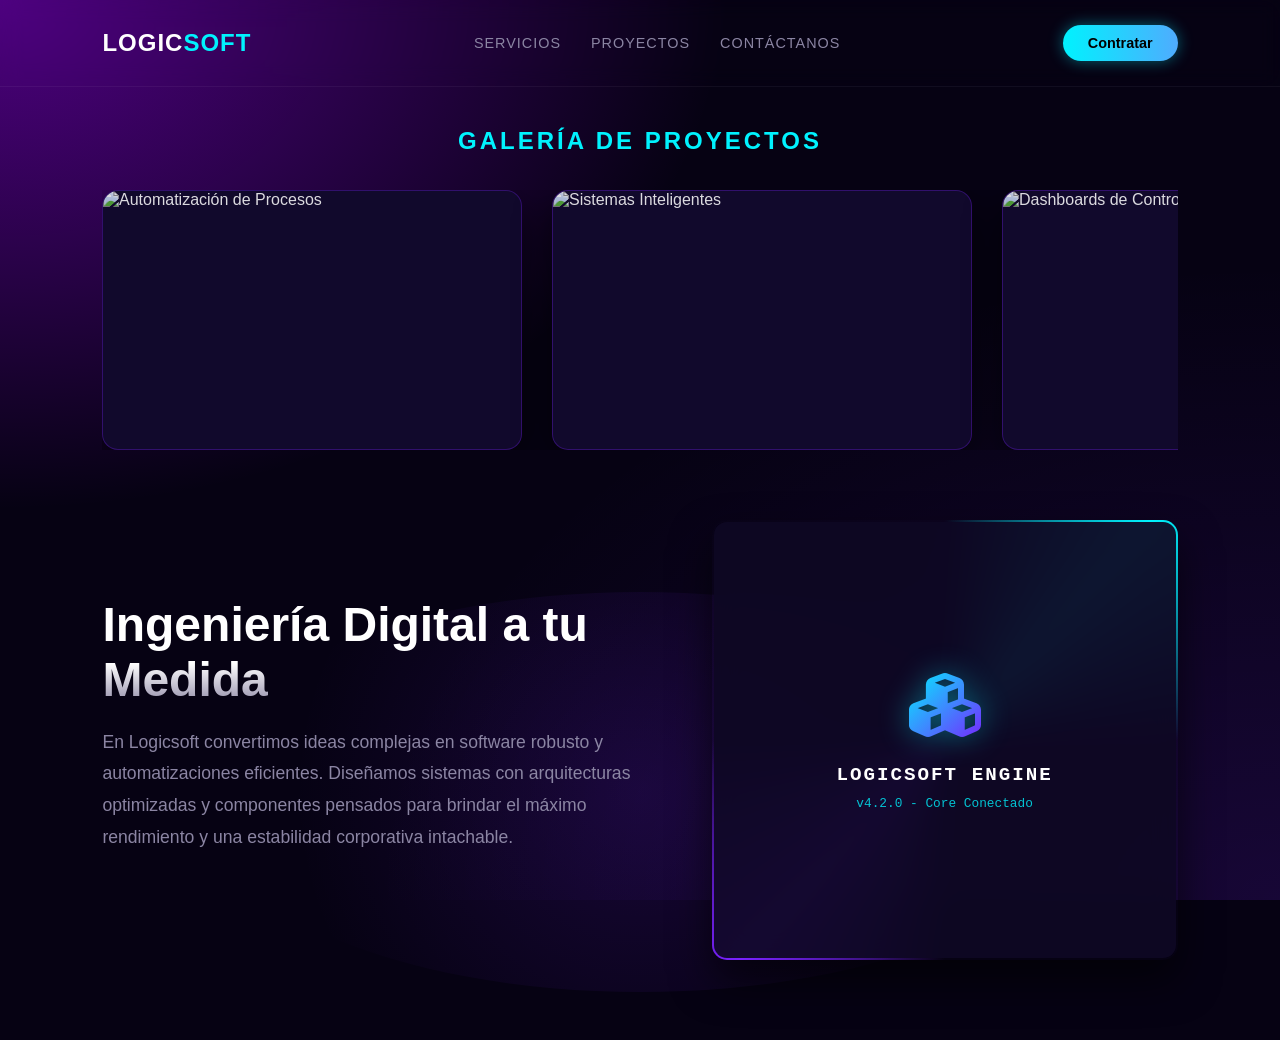
==== views/projects.html @ 9b03e202 "version 01" ====
<!DOCTYPE html>
<html lang="es">
<head>
    <meta charset="UTF-8">
    <meta name="viewport" content="width=device-width, initial-scale=1.0">
    <title>Logicsoft - Explorar Proyectos</title>
    <link rel="icon" type="image/png" href="../favicon.png">
    <link rel="stylesheet" href="https://cdnjs.cloudflare.com/ajax/libs/font-awesome/6.4.0/css/all.min.css">
    <style>
        /* --- PALETA DE COLORES Y VARIABLES --- */
        :root {
            --bg-dark: #060213;
            --bg-card: #11092c;
            --purple-glow: #7a22ff;
            --cyan-accent: #00f2fe;
            --text-main: #ffffff;
            --text-muted: #8b85a3;
        }

        /* --- ESTILOS GENERALES (CERO SCROLL HORIZONTAL EN LA PÁGINA) --- */
        * {
            margin: 0;
            padding: 0;
            box-sizing: border-box;
            font-family: 'Segoe UI', Tahoma, Geneva, Verdana, sans-serif;
        }

        html, body {
            max-width: 100%;
            overflow-x: hidden;
        }

        body {
            background-color: var(--bg-dark);
            background-image: 
                radial-gradient(ellipse at top left, rgba(161, 0, 254, 0.466) 0%, rgba(6, 2, 19, 0) 40%),
                radial-gradient(ellipse at bottom right, rgba(122, 34, 255, 0.15) 0%, rgba(6, 2, 19, 0) 50%);
            background-attachment: fixed;
            background-repeat: no-repeat;
            background-size: cover; 
            color: var(--text-main);
            min-height: 100vh;
            position: relative;
        }

        /* --- NAVBAR --- */
        header {
            
            display: flex;
            justify-content: space-between;
            align-items: center;
            padding: 25px 8%;
            background: rgba(6, 2, 19, 0);
            backdrop-filter: blur(10px);
            -webkit-backdrop-filter: blur(10px);
            position: sticky;
            top: 0;
            z-index: 100;
            border-bottom: 1px solid rgba(255, 255, 255, 0.05);
        }

        .logo {
            font-weight: 800;
            font-size: 1.5rem;
            color: var(--text-main);
            letter-spacing: 1px;
        }

        .logo span { color: var(--cyan-accent); }

        nav ul { display: flex; list-style: none; gap: 30px; }

        nav ul li a {
            color: var(--text-muted);
            text-decoration: none;
            font-size: 0.9rem;
            text-transform: uppercase;
            letter-spacing: 1px;
            transition: color 0.3s;
        }

        nav ul li a:hover { color: var(--text-main); }

        .btn-cta {
            background: linear-gradient(90deg, #00f2fe, #4facfe);
            color: #000;
            padding: 10px 25px;
            border-radius: 50px;
            text-decoration: none;
            font-weight: 700;
            font-size: 0.9rem;
            box-shadow: 0 0 15px rgba(0, 242, 254, 0.4);
            transition: transform 0.2s, box-shadow 0.2s;
            white-space: nowrap;
        }
        nav ul li a, nav ul li button {
            color: var(--text-muted);
            text-decoration: none;
            font-size: 0.9rem;
            text-transform: uppercase;
            letter-spacing: 1px;
            transition: color 0.3s;
            
            /* 🌟 ESTO LIMPIA EL BOTÓN PARA QUE PAREZCA UN TEXTO PLANO 🌟 */
            background: none;
            border: none;
            padding: 0;
            margin: 0;
            font-family: inherit;
            cursor: pointer;
        }

        /* Para que también brille en blanco al pasar el mouse por encima */
        nav ul li a:hover, nav ul li button:hover { 
            color: var(--text-main); 
        }
        /* --- 📇 TARJETA DE CONTACTO DESPLEGABLE --- */
        .contact-dropdown-card {
            position: fixed;
            top: 75px; /* Se posiciona justo debajo del header */
            left: 50%;
            transform: translateX(-50%) translateY(-110%); /* Escondida por defecto arriba */
            width: 84%;
            max-width: 500px;
            background: rgba(17, 9, 44, 0.95);
            backdrop-filter: blur(15px);
            -webkit-backdrop-filter: blur(15px);
            border: 1px solid rgba(0, 242, 254, 0.2);
            border-top: none; /* Fluidez visual con el header */
            border-radius: 0 0 16px 16px;
            padding: 25px;
            box-shadow: 0 20px 40px rgba(0, 0, 0, 0.7), 0 0 30px rgba(122, 34, 255, 0.2);
            z-index: 100; /* Debajo del header, encima del contenido */
            opacity: 0;
            pointer-events: none;
            transition: transform 0.5s cubic-bezier(0.25, 1, 0.5, 1), opacity 0.4s ease;
        }

        /* Clase activa que la muestra */
        .contact-dropdown-card.show {
            transform: translateX(-50%) translateY(0);
            opacity: 1;
            pointer-events: auto;
        }

        .contact-dropdown-card h3 {
            color: var(--cyan-accent);
            font-size: 1.2rem;
            margin-bottom: 12px;
            text-transform: uppercase;
            letter-spacing: 1px;
            display: flex;
            align-items: center;
            gap: 10px;
        }

        .contact-dropdown-card p {
            color: var(--text-main);
            font-size: 0.95rem;
            line-height: 1.6;
            margin-bottom: 20px;
        }

        .contact-channels {
            display: flex;
            flex-direction: column;
            gap: 12px;
        }

        .channel-item {
            display: flex;
            align-items: center;
            gap: 15px;
            color: var(--text-muted);
            font-size: 0.95rem;
            text-decoration: none;
            transition: color 0.2s;
        }

        .channel-item:hover {
            color: var(--text-main);
        }

        .channel-item i {
            color: var(--cyan-accent);
            font-size: 1.1rem;
            width: 20px;
            text-align: center;
        }
        /* --- CONTENEDOR PRINCIPAL VERTICAL --- */
        .main-container {
            display: flex;
            flex-direction: column;
            align-items: center;
            padding: 40px 0 80px 0;
            gap: 60px;
            width: 100%;
            position: relative;
        }

        /* --- 🚀 SECCIÓN 1: CARRUSEL ULTRA-FLUIDO POR HARDWARE 🚀 --- */
        .showcase-section {
            width: 100%;
            display: flex;
            flex-direction: column;
            gap: 25px;
            z-index: 2;
        }

        .showcase-title {
            text-align: center;
            font-size: 1.5rem;
            color: var(--cyan-accent);
            text-transform: uppercase;
            letter-spacing: 3px;
            font-weight: 800;
        }

        .slider-wrapper {
            position: relative;
            width: 100%;
            padding: 10px 0;
        }

        /* Contenedor principal con máscara limpia */
        .slider-container {
            width: 84%;
            max-width: 1400px;
            margin: 0 auto;
            overflow: hidden; /* Evita desbordes bruscos */
        }

        /* Pista interna animada mediante CSS transform (Suavidad garantizada en PC y Móvil) */
        .slider-track {
            display: flex;
            gap: 30px;
            width: max-content;
            transition: transform 0.6s cubic-bezier(0.25, 1, 0.5, 1); /* Curva de animación premium */
            will-change: transform;
        }

        /* Tarjeta de imagen responsiva */
        .slide-card {
            width: 420px; 
            height: 260px;
            background: var(--bg-card);
            border-radius: 16px;
            border: 1px solid rgba(122, 34, 255, 0.3);
            overflow: hidden;
            box-shadow: 0 15px 35px rgba(0, 0, 0, 0.6);
            transition: transform 0.3s ease, border-color 0.3s ease, box-shadow 0.3s ease;
            cursor: pointer;
            flex-shrink: 0;
        }

        .slide-card:hover {
            transform: translateY(-8px) scale(1.02);
            border-color: var(--cyan-accent);
            box-shadow: 0 15px 30px rgba(0, 242, 254, 0.25);
        }

        .slide-card img {
            width: 100%;
            height: 100%;
            object-fit: cover;
            opacity: 0.85;
            transition: opacity 0.3s;
            pointer-events: none; /* Evita que el arrastre de la imagen rompa el flujo táctil */
        }

        .slide-card:hover img { opacity: 1; }


        /* --- 🖼️ MODAL ALTAMENTE RESPONSIVO PARA MÓVILES --- */
        .modal {
            position: fixed;
            top: 0;
            left: 0;
            width: 100%;
            height: 100%;
            background-color: rgba(6, 2, 19, 0.95);
            backdrop-filter: blur(8px);
            -webkit-backdrop-filter: blur(8px);
            display: flex;
            justify-content: center;
            align-items: center;
            z-index: 2000;
            opacity: 0;
            pointer-events: none;
            transition: opacity 0.4s ease;
        }

        .modal.open {
            opacity: 1;
            pointer-events: auto;
        }

        .modal-content-wrapper {
            position: relative;
            max-width: 90vw;
            max-height: 85vh;
            display: flex;
            justify-content: center;
            align-items: center;
        }

        .modal-content {
            max-width: 100%;
            max-height: 80vh;
            width: auto;
            height: auto;
            display: block;
            object-fit: contain;
            border-radius: 12px;
            border: 1px solid rgba(0, 242, 254, 0.3);
            box-shadow: 0 0 40px rgba(122, 34, 255, 0.5);
        }

        .modal-close {
            position: absolute;
            top: -45px;
            right: 0;
            background: none;
            border: none;
            color: #fff;
            font-size: 1.8rem;
            cursor: pointer;
            transition: color 0.2s;
        }
        .modal-close:hover { color: var(--cyan-accent); }


        /* --- SECCIÓN 2: TEXTOS Y TERMINAL ABAJO --- */
        .content-row {
            display: flex;
            align-items: center;
            justify-content: space-between;
            width: 100%;
            padding: 0 8%;
            gap: 50px;
            z-index: 2;
        }

        .bg-circle-container {
            position: absolute;
            bottom: 5%;
            left: 50%;
            transform: translateX(-50%);
            width: 100%;
            max-width: 900px;
            height: 400px;
            border-radius: 50%;
            background: radial-gradient(circle, rgba(122, 34, 255, 0.15) 0%, rgba(6, 2, 19, 0) 70%);
            z-index: 1;
            pointer-events: none;
        }

        .hero-right { flex: 1.2; text-align: left; }
        .hero-right h1 {
            font-size: 3rem;
            font-weight: 800;
            margin-bottom: 20px;
            background: linear-gradient(180deg, #ffffff 60%, #8b85a3);
            -webkit-background-clip: text;
            -webkit-text-fill-color: transparent;
        }
        .hero-right p { color: var(--text-muted); font-size: 1.1rem; line-height: 1.8; max-width: 550px; margin-bottom: 30px; }

        /* MARCO DE LA TERMINAL */
        .hero-left {
            flex: 1;
            width: 100%;
            max-width: 480px;
            min-height: 440px;
            position: relative;
            border-radius: 15px;
            box-shadow: 0 20px 40px rgba(0, 0, 0, 0.6);
            overflow: hidden;
            display: flex;
            flex-direction: column;
        }

        .hero-left::before {
            content: '';
            position: absolute;
            top: -50%;
            left: -50%;
            width: 200%;
            height: 200%;
            background: conic-gradient(
                from 0deg,
                transparent 0%,
                var(--cyan-accent) 12%,
                transparent 25%,
                transparent 50%,
                var(--purple-glow) 62%,
                transparent 75%,
                transparent 100%
            );
            animation: rotate-lights 4s linear infinite;
            z-index: 0;
        }

        .hero-left::after {
            content: '';
            position: absolute;
            inset: 2px;
            background: rgba(14, 8, 36, 0.94);
            border-radius: 13px;
            backdrop-filter: blur(12px);
            -webkit-backdrop-filter: blur(12px);
            z-index: 1;
        }

        @keyframes rotate-lights {
            0% { transform: rotate(0deg); }
            100% { transform: rotate(360deg); }
        }

        .terminal-header, .terminal-body, .terminal-action { position: relative; z-index: 2; }
        .terminal-header {
            background: rgba(6, 2, 19, 0.8);
            padding: 12px 20px;
            display: flex;
            align-items: center;
            justify-content: space-between;
            border-bottom: 1px solid rgba(255, 255, 255, 0.05);
        }

        .terminal-buttons { display: flex; gap: 8px; }
        .dot { width: 12px; height: 12px; border-radius: 50%; }
        .dot.red { background: #ff5f56; }
        .dot.yellow { background: #ffbd2e; }
        .dot.green { background: #27c93f; }
        .terminal-title { color: var(--text-muted); font-size: 0.8rem; font-family: monospace; }

        /* LOGO ESTÁTICO EXCLUSIVO */
        .terminal-body {
            flex-grow: 1;
            display: flex;
            flex-direction: column;
            align-items: center;
            justify-content: center;
            padding: 30px;
        }

        .static-logo-view {
            display: flex;
            flex-direction: column;
            align-items: center;
            justify-content: center;
            text-align: center;
            gap: 20px;
        }

        .logo-shape {
            font-size: 4rem;
            background: linear-gradient(135deg, var(--cyan-accent), var(--purple-glow));
            -webkit-background-clip: text;
            -webkit-text-fill-color: transparent;
            filter: drop-shadow(0 0 15px rgba(0, 242, 254, 0.4));
        }

        .logo-brand-text {
            font-family: monospace;
            font-size: 1.2rem;
            font-weight: 700;
            letter-spacing: 2px;
            color: var(--text-main);
        }

        .logo-brand-sub {
            font-family: monospace;
            font-size: 0.8rem;
            color: var(--cyan-accent);
            opacity: 0.8;
            margin-top: -10px;
        }

        .terminal-action {
            padding: 20px 25px 25px 25px;
            background: rgba(6, 2, 19, 0.4);
            border-top: 1px solid rgba(255, 255, 255, 0.03);
        }
        .btn-whatsapp {
            display: inline-flex;
            align-items: center;
            justify-content: center;
            gap: 12px;
            width: 100%;
            background: linear-gradient(135deg, #25D366, #128C7E);
            color: white;
            padding: 15px;
            border-radius: 10px;
            text-decoration: none;
            font-weight: 700;
            font-size: 1.05rem;
            box-shadow: 0 4px 20px rgba(37, 211, 102, 0.3);
            transition: all 0.3s ease;
        }
        .btn-whatsapp:hover {
            transform: translateY(-3px);
            box-shadow: 0 8px 30px rgba(37, 211, 102, 0.6);
        }

        /* --- RESPONSIVE DESIGN COMPLETAMENTE CONTROLADO --- */
        @media (max-width: 968px) {
            nav { display: none; }
            .content-row { flex-direction: column; padding: 0 5%; gap: 40px; }
            .hero-right { text-align: center; }
            .hero-right h1 { font-size: 2.3rem; }
            .hero-right p { margin: 0 auto 30px auto; }
            .hero-left { max-width: 100%; }
            .slider-container { width: 92%; }
            .slide-card { width: 290px; height: 190px; }
        }
    </style>
</head>
<body>

    <header>
        <div class="logo">LOGIC<span>SOFT</span></div>
        <nav>
            <ul>
                <li><a href="../views/services.html">Servicios</a></li>
                <li><a href="../views/projects.html">Proyectos</a></li>
                <li><button id="contactBtn">Contáctanos</button></li>
            </ul>
        </nav>
        <a href="https://wa.me/573219723080?text=Hola,%20deseo%20más%20información" target="_blank" class="btn-cta">Contratar</a>
    </header>

    <div class="contact-dropdown-card" id="contactCard">
        <h3><i class="fas fa-headset"></i> Canales de Atención</h3>
        <p>Puedes contactarnos por medio de nuestros canales oficiales de atención. Contamos con disponibilidad absoluta para atender tus requerimientos y asesorarte en el desarrollo de tu proyecto cuando lo desees.</p>
        
        <div class="contact-channels">
            <a href="mailto:logisoft01@gmail.com" class="channel-item">
                <i class="fas fa-envelope"></i> correo: logisoft01@gmail.com
            </a>
            <a href="tel:+573219723080" class="channel-item">
                <i class="fas fa-phone-alt"></i> teléfono: +57 321 972 3080
            </a>
            <span class="channel-item">
                <i class="fas fa-clock"></i> Disponibilidad: 24/7 Asistencia remota
            </span>
        </div>
    </div>

    <main class="main-container">
        
        <div class="bg-circle-container"></div>

        <section class="showcase-section" id="projects">
            <h2 class="showcase-title">Galería de Proyectos</h2>
            
            <div class="slider-wrapper">
                <div class="slider-container" id="sliderContainer">
                    <div class="slider-track" id="sliderTrack">
                        <div class="slide-card" onclick="openModal(this)">
                            <img src="https://images.unsplash.com/photo-1460925895917-afdab827c52f?q=80&w=600" alt="Automatización de Procesos">
                        </div>
                        <div class="slide-card" onclick="openModal(this)">
                            <img src="https://images.unsplash.com/photo-1555066931-4365d14bab8c?q=80&w=600" alt="Sistemas Inteligentes">
                        </div>
                        <div class="slide-card" onclick="openModal(this)">
                            <img src="https://images.unsplash.com/photo-1551288049-bebda4e38f71?q=80&w=600" alt="Dashboards de Control">
                        </div>
                        <div class="slide-card" onclick="openModal(this)">
                            <img src="https://images.unsplash.com/photo-1517694712202-14dd9538aa97?q=80&w=600" alt="Aplicaciones Web">
                        </div>
                        <div class="slide-card" onclick="openModal(this)">
                            <img src="https://images.unsplash.com/photo-1512941937669-90a1b58e7e9c?q=80&w=600" alt="Soluciones Móviles">
                        </div>
                    </div>
                </div>
            </div>
        </section>

        <div class="content-row">
            
            <section class="hero-right">
                <h1>Ingeniería Digital a tu Medida</h1>
                <p>En Logicsoft convertimos ideas complejas en software robusto y automatizaciones eficientes. Diseñamos sistemas con arquitecturas optimizadas y componentes pensados para brindar el máximo rendimiento y una estabilidad corporativa intachable.</p>
            </section>

            <section class="hero-left">

                
                <div class="terminal-body">
                    <div class="static-logo-view">
                        <div class="logo-shape">
                            <i class="fas fa-cubes"></i>
                        </div>
                        <div class="logo-brand-text">LOGICSOFT ENGINE</div>
                        <div class="logo-brand-sub">v4.2.0 - Core Conectado</div>
                    </div>
                </div>


            </section>

        </div>

    </main>

    <div class="modal" id="photoModal" onclick="closeModal()">
        <div class="modal-content-wrapper" onclick="event.stopPropagation()">
            <button class="modal-close" onclick="closeModal()"><i class="fas fa-xmark"></i></button>
            <img class="modal-content" id="modalImg" src="" alt="Vista ampliada">
        </div>
    </div>

<script>
        // --- 🛠️ LÓGICA DE LA TARJETA DESPLEGABLE DE CONTACTO ---
        const contactBtn = document.getElementById('contactBtn');
        const contactCard = document.getElementById('contactCard');

        contactBtn.addEventListener('click', (e) => {
            e.stopPropagation(); // Evita que el clic cierre la tarjeta inmediatamente
            contactCard.classList.toggle('show');
        });

        // Opcional: Cerrar la tarjeta si el usuario hace clic en cualquier otra parte de la pantalla
        document.addEventListener('click', (e) => {
            if (!contactCard.contains(e.target) && e.target !== contactBtn) {
                contactCard.classList.remove('show');
            }
        });


        // --- LÓGICA DE TRASLACIÓN DEL CARRUSEL ---
        const container = document.getElementById('sliderContainer');
        const track = document.getElementById('sliderTrack');
        const cards = document.querySelectorAll('.slide-card');
        
        let currentIndex = 0;
        let isPaused = false;
        let autoSlideInterval;

        function getVisibleCount() {
            return window.innerWidth <= 968 ? 1 : 3;
        }

        function moveSlider() {
            if (isPaused) return;

            const visibleCount = getVisibleCount();
            const maxIndex = cards.length - visibleCount;

            currentIndex++;
            if (currentIndex > maxIndex || currentIndex < 0) {
                currentIndex = 0;
            }

            const cardWidth = cards[0].getBoundingClientRect().width;
            const gap = 30;
            const amountToMove = (cardWidth + gap) * currentIndex;
            track.style.transform = `translateX(-${amountToMove}px)`;
        }

        function startAutoSlide() {
            autoSlideInterval = setInterval(moveSlider, 5000);
        }

        // Eventos táctiles móviles
        let startX = 0;
        let currentTranslate = 0;

        container.addEventListener('touchstart', (e) => {
            isPaused = true;
            startX = e.touches[0].clientX;
            track.style.transition = 'none';
        });

        container.addEventListener('touchmove', (e) => {
            const currentX = e.touches[0].clientX;
            const diffX = currentX - startX;
            const cardWidth = cards[0].getBoundingClientRect().width + 30;
            currentTranslate = - (currentIndex * cardWidth) + diffX;
            track.style.transform = `translateX(${currentTranslate}px)`;
        });

        container.addEventListener('touchend', (e) => {
            track.style.transition = 'transform 0.6s cubic-bezier(0.25, 1, 0.5, 1)';
            const endX = e.changedTouches[0].clientX;
            const diffX = endX - startX;

            if (diffX < -50 && currentIndex < cards.length - getVisibleCount()) {
                currentIndex++;
            } else if (diffX > 50 && currentIndex > 0) {
                currentIndex--;
            }

            const cardWidth = cards[0].getBoundingClientRect().width + 30;
            track.style.transform = `translateX(-${currentIndex * cardWidth}px)`;
            setTimeout(() => { isPaused = false; }, 3000);
        });

        container.addEventListener('mouseenter', () => { isPaused = true; });
        container.addEventListener('mouseleave', () => { isPaused = false; });

        window.addEventListener('resize', () => {
            currentIndex = 0;
            track.style.transform = `translateX(0px)`;
        });

        startAutoSlide();

        // LÓGICA DEL MODAL
        const modal = document.getElementById('photoModal');
        const modalImg = document.getElementById('modalImg');

        function openModal(element) {
            isPaused = true;
            const imgSrc = element.querySelector('img').src;
            modalImg.src = imgSrc;
            modal.classList.add('open');
        }

        document.getElementById('contactCard')

        function closeModal() {
            modal.classList.remove('open');
            setTimeout(() => { isPaused = false; }, 400);
        }
    </script>
</body>
</html>
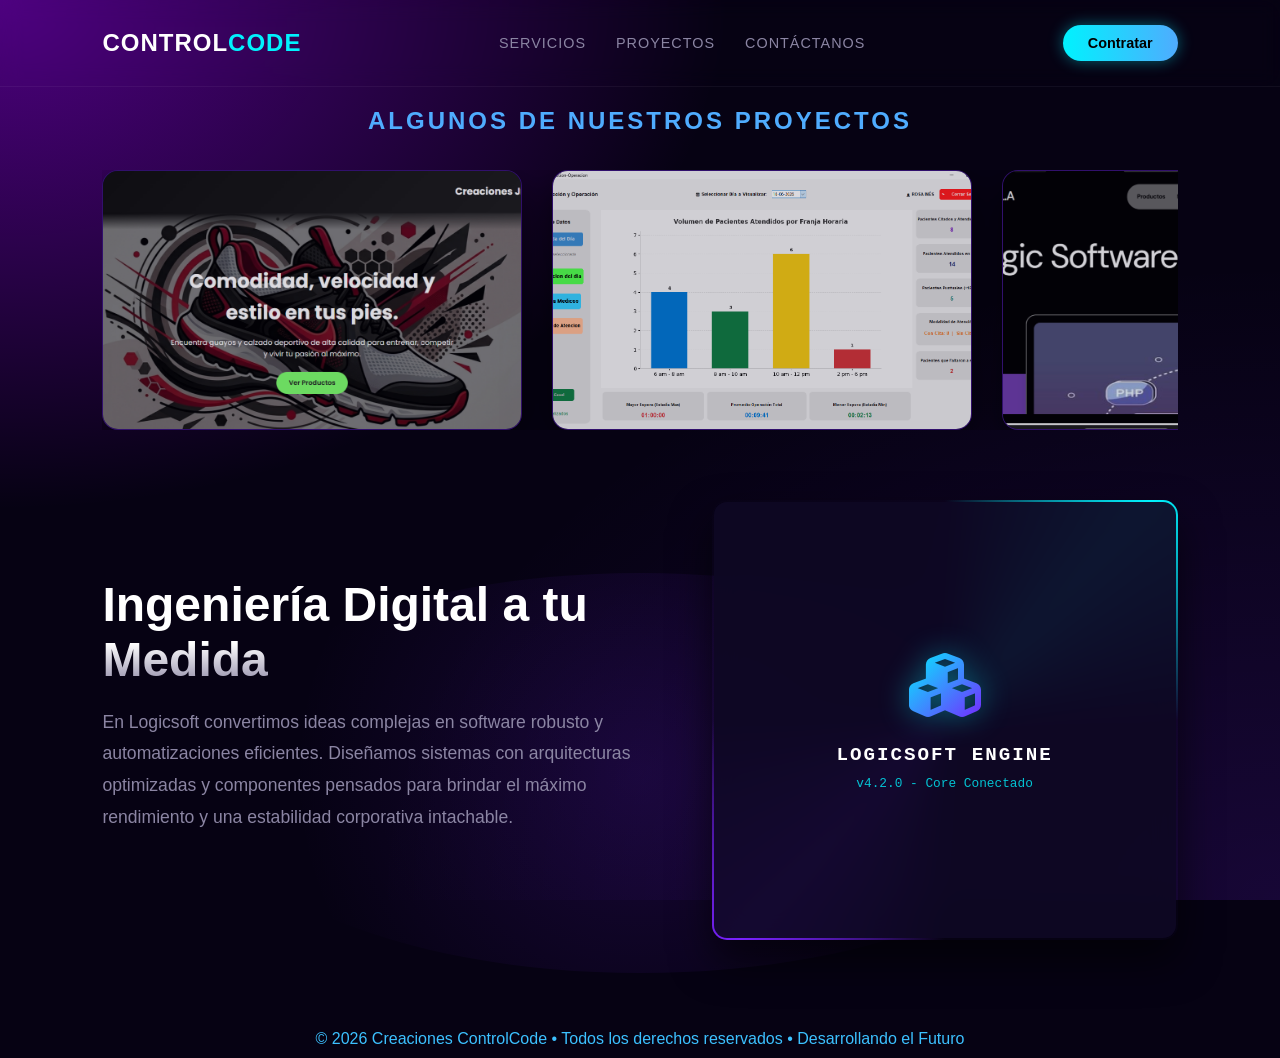
==== commit 2ddbea27: "actualizado" ====
--- a/views/projects.html
+++ b/views/projects.html
@@ -192,7 +192,7 @@
             display: flex;
             flex-direction: column;
             align-items: center;
-            padding: 40px 0 80px 0;
+            padding: 20px 0 80px 0;
             gap: 60px;
             width: 100%;
             position: relative;
@@ -210,7 +210,7 @@
         .showcase-title {
             text-align: center;
             font-size: 1.5rem;
-            color: var(--cyan-accent);
+            color: #4facfe;
             text-transform: uppercase;
             letter-spacing: 3px;
             font-weight: 800;
@@ -503,23 +503,66 @@
             box-shadow: 0 8px 30px rgba(37, 211, 102, 0.6);
         }
 
+        footer{
+        background:#29005000;
+        color:rgb(60, 193, 255);
+        text-align:center;
+        padding:10px;
+        } 
+
         /* --- RESPONSIVE DESIGN COMPLETAMENTE CONTROLADO --- */
         @media (max-width: 968px) {
             nav { display: none; }
             .content-row { flex-direction: column; padding: 0 5%; gap: 40px; }
             .hero-right { text-align: center; }
-            .hero-right h1 { font-size: 2.3rem; }
-            .hero-right p { margin: 0 auto 30px auto; }
+            .hero-right h1 { font-size: 1.5rem; }
+            .hero-right p { margin: 0 auto 30px auto; font-size: 0.9rem}
             .hero-left { max-width: 100%; }
             .slider-container { width: 92%; }
             .slide-card { width: 290px; height: 190px; }
+            .showcase-title { padding: -12%; font-size: 1.0rem;}
+        }
+        @media (max-width: 968px) {
+            header {
+                flex-wrap: wrap; 
+                padding: 20px 5%;
+                gap: 20px;
+            }
+
+            nav {
+                display: block; /* Aseguramos que sea visible */
+                width: 100%; 
+                order: 3;    /* Lo manda abajo del logo y botón contratar */
+                border-top: 1px solid rgba(255, 255, 255, 0.05);
+                padding-top: 15px;
+            }
+
+            nav ul {
+                justify-content: space-around; 
+                gap: 10px;
+            }
+
+            nav ul li a, 
+            nav ul li button {
+                font-size: 0.8rem;
+            }
+
+            .contact-dropdown-card {
+                top: 130px; /* Ajustado para el header más alto en móvil */
+            }
+
+            .hero { 
+                flex-direction: column-reverse; 
+                padding: 40px 5%; 
+                text-align: center;
+            }
         }
     </style>
 </head>
 <body>
 
     <header>
-        <div class="logo">LOGIC<span>SOFT</span></div>
+        <div class="logo">CONTROL<span>CODE</span></div>
         <nav>
             <ul>
                 <li><a href="../views/services.html">Servicios</a></li>
@@ -552,25 +595,25 @@
         <div class="bg-circle-container"></div>
 
         <section class="showcase-section" id="projects">
-            <h2 class="showcase-title">Galería de Proyectos</h2>
+            <h2 class="showcase-title">Algunos de nuestros Proyectos</h2>
             
             <div class="slider-wrapper">
                 <div class="slider-container" id="sliderContainer">
                     <div class="slider-track" id="sliderTrack">
                         <div class="slide-card" onclick="openModal(this)">
-                            <img src="https://images.unsplash.com/photo-1460925895917-afdab827c52f?q=80&w=600" alt="Automatización de Procesos">
+                            <img src="../assets/creaciones_jr_sport.png" alt="Automatización de Procesos">
                         </div>
                         <div class="slide-card" onclick="openModal(this)">
-                            <img src="https://images.unsplash.com/photo-1555066931-4365d14bab8c?q=80&w=600" alt="Sistemas Inteligentes">
+                            <img src="../assets/app_pc.png" alt="Sistemas Inteligentes">
                         </div>
                         <div class="slide-card" onclick="openModal(this)">
-                            <img src="https://images.unsplash.com/photo-1551288049-bebda4e38f71?q=80&w=600" alt="Dashboards de Control">
+                            <img src="../assets/logicsoftware.png" alt="Dashboards de Control">
                         </div>
                         <div class="slide-card" onclick="openModal(this)">
-                            <img src="https://images.unsplash.com/photo-1517694712202-14dd9538aa97?q=80&w=600" alt="Aplicaciones Web">
+                            <img src="../assets/fundacion_web.png" alt="Aplicaciones Web">
                         </div>
                         <div class="slide-card" onclick="openModal(this)">
-                            <img src="https://images.unsplash.com/photo-1512941937669-90a1b58e7e9c?q=80&w=600" alt="Soluciones Móviles">
+                            <img src="../assets/ls.png" alt="Soluciones Móviles">
                         </div>
                     </div>
                 </div>
@@ -610,7 +653,10 @@
             <img class="modal-content" id="modalImg" src="" alt="Vista ampliada">
         </div>
     </div>
-
+    
+    <footer>
+        <p>© 2026 Creaciones ControlCode • Todos los derechos reservados • Desarrollando el Futuro</p>
+    </footer>
 <script>
         // --- 🛠️ LÓGICA DE LA TARJETA DESPLEGABLE DE CONTACTO ---
         const contactBtn = document.getElementById('contactBtn');
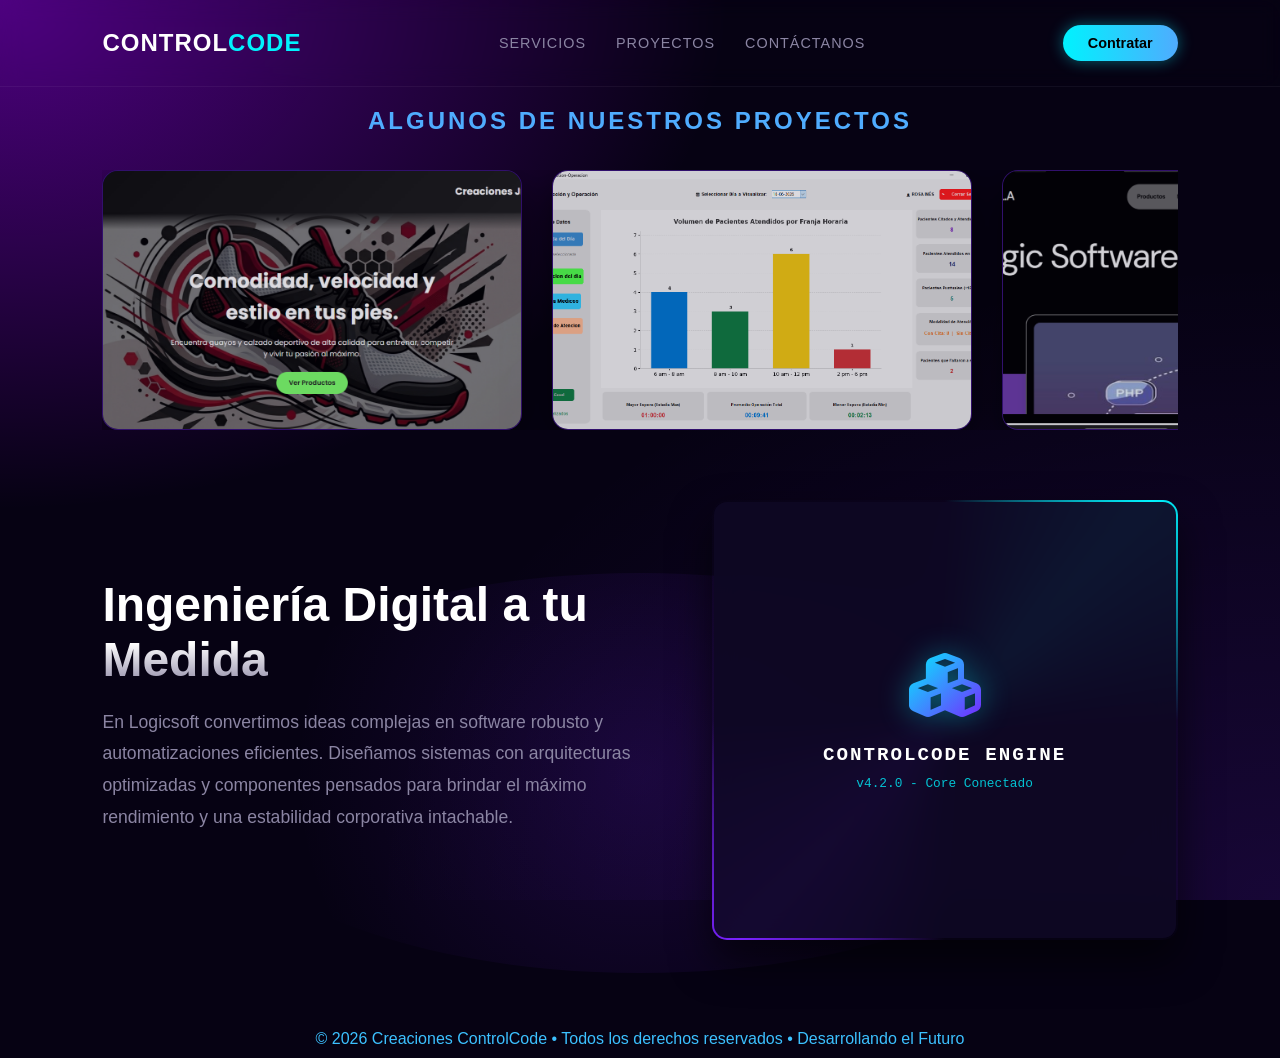
==== commit 732adf15: "act" ====
--- a/views/projects.html
+++ b/views/projects.html
@@ -635,7 +635,7 @@
                         <div class="logo-shape">
                             <i class="fas fa-cubes"></i>
                         </div>
-                        <div class="logo-brand-text">LOGICSOFT ENGINE</div>
+                        <div class="logo-brand-text">CONTROLCODE ENGINE</div>
                         <div class="logo-brand-sub">v4.2.0 - Core Conectado</div>
                     </div>
                 </div>
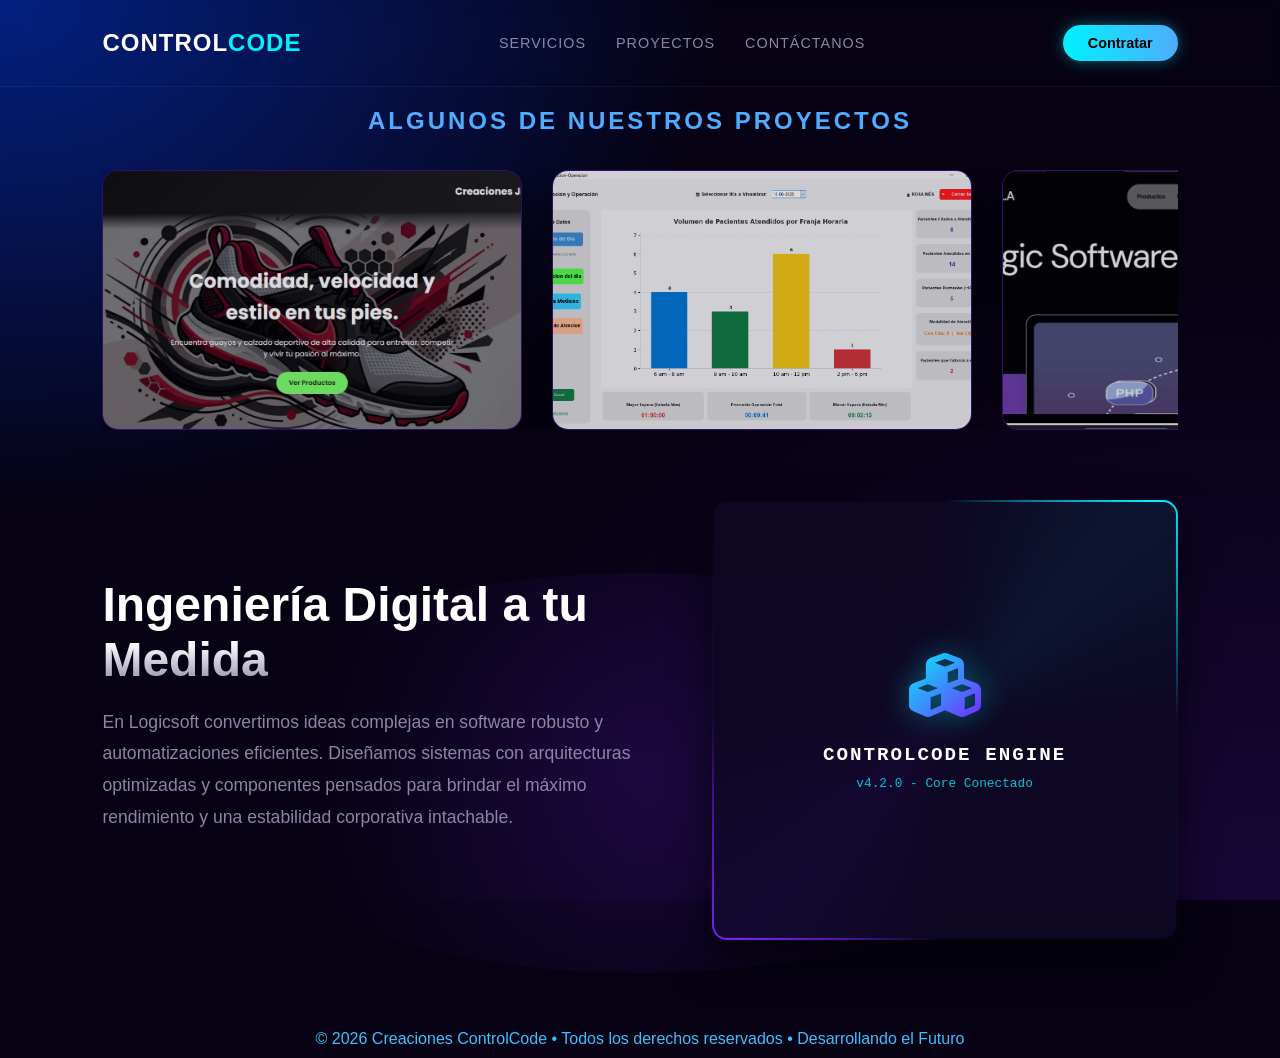
==== commit ad6e04f4: "act" ====
--- a/views/projects.html
+++ b/views/projects.html
@@ -33,7 +33,7 @@
         body {
             background-color: var(--bg-dark);
             background-image: 
-                radial-gradient(ellipse at top left, rgba(161, 0, 254, 0.466) 0%, rgba(6, 2, 19, 0) 40%),
+                radial-gradient(ellipse at top left, rgba(0, 68, 254, 0.466) 0%, rgba(6, 2, 19, 0) 40%),
                 radial-gradient(ellipse at bottom right, rgba(122, 34, 255, 0.15) 0%, rgba(6, 2, 19, 0) 50%);
             background-attachment: fixed;
             background-repeat: no-repeat;
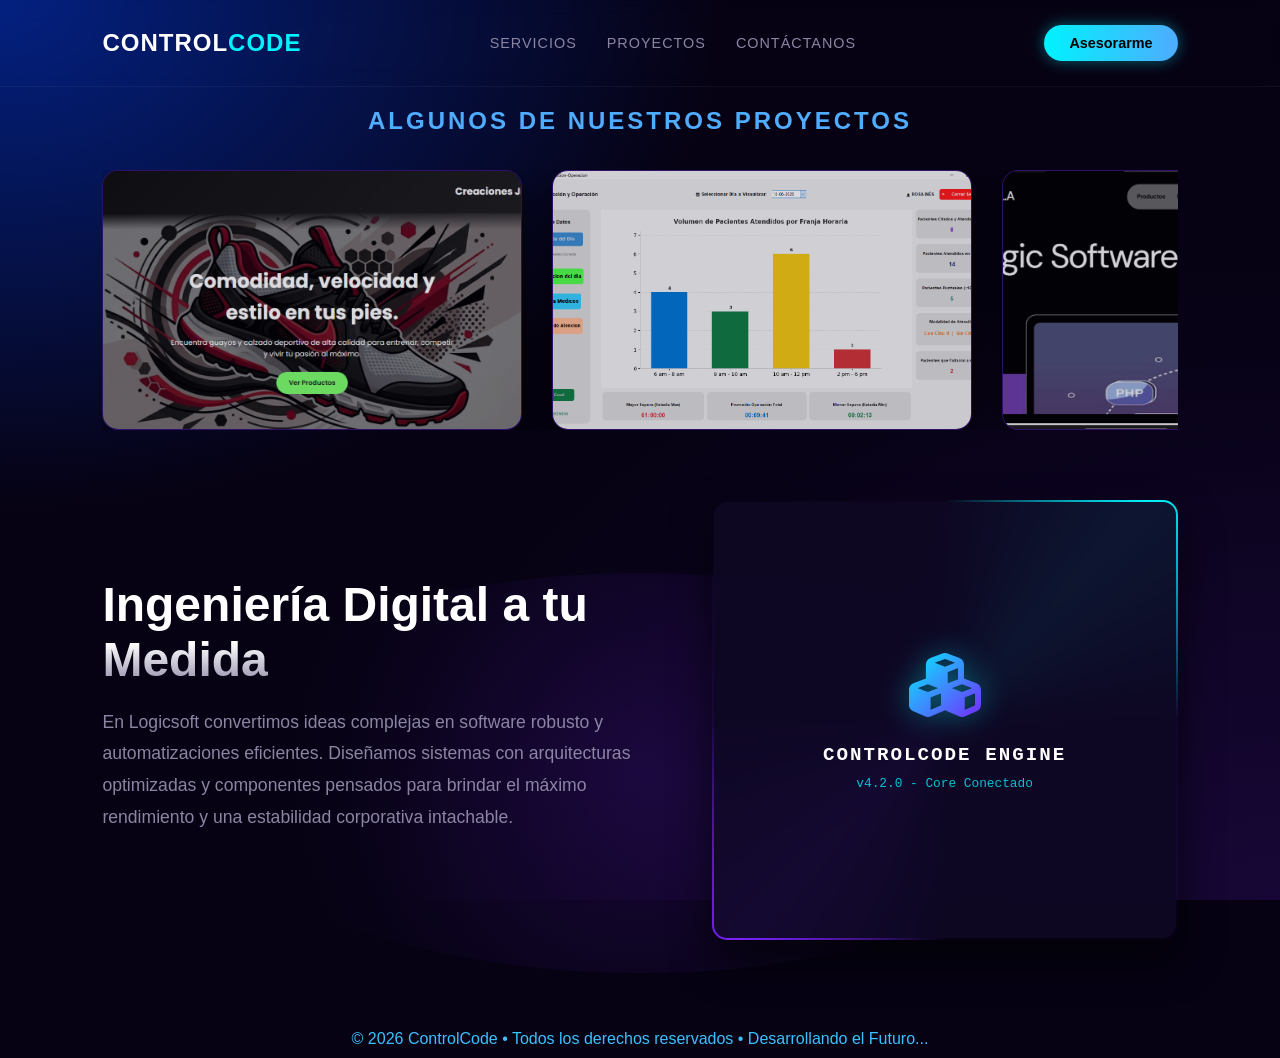
==== commit 4ca0167d: "act" ====
--- a/views/projects.html
+++ b/views/projects.html
@@ -5,559 +5,9 @@
     <meta name="viewport" content="width=device-width, initial-scale=1.0">
     <title>Logicsoft - Explorar Proyectos</title>
     <link rel="icon" type="image/png" href="../favicon.png">
+    <link rel="stylesheet" href="../views/projects.css">
     <link rel="stylesheet" href="https://cdnjs.cloudflare.com/ajax/libs/font-awesome/6.4.0/css/all.min.css">
-    <style>
-        /* --- PALETA DE COLORES Y VARIABLES --- */
-        :root {
-            --bg-dark: #060213;
-            --bg-card: #11092c;
-            --purple-glow: #7a22ff;
-            --cyan-accent: #00f2fe;
-            --text-main: #ffffff;
-            --text-muted: #8b85a3;
-        }
 
-        /* --- ESTILOS GENERALES (CERO SCROLL HORIZONTAL EN LA PÁGINA) --- */
-        * {
-            margin: 0;
-            padding: 0;
-            box-sizing: border-box;
-            font-family: 'Segoe UI', Tahoma, Geneva, Verdana, sans-serif;
-        }
-
-        html, body {
-            max-width: 100%;
-            overflow-x: hidden;
-        }
-
-        body {
-            background-color: var(--bg-dark);
-            background-image: 
-                radial-gradient(ellipse at top left, rgba(0, 68, 254, 0.466) 0%, rgba(6, 2, 19, 0) 40%),
-                radial-gradient(ellipse at bottom right, rgba(122, 34, 255, 0.15) 0%, rgba(6, 2, 19, 0) 50%);
-            background-attachment: fixed;
-            background-repeat: no-repeat;
-            background-size: cover; 
-            color: var(--text-main);
-            min-height: 100vh;
-            position: relative;
-        }
-
-        /* --- NAVBAR --- */
-        header {
-            
-            display: flex;
-            justify-content: space-between;
-            align-items: center;
-            padding: 25px 8%;
-            background: rgba(6, 2, 19, 0);
-            backdrop-filter: blur(10px);
-            -webkit-backdrop-filter: blur(10px);
-            position: sticky;
-            top: 0;
-            z-index: 100;
-            border-bottom: 1px solid rgba(255, 255, 255, 0.05);
-        }
-
-        .logo {
-            font-weight: 800;
-            font-size: 1.5rem;
-            color: var(--text-main);
-            letter-spacing: 1px;
-        }
-
-        .logo span { color: var(--cyan-accent); }
-
-        nav ul { display: flex; list-style: none; gap: 30px; }
-
-        nav ul li a {
-            color: var(--text-muted);
-            text-decoration: none;
-            font-size: 0.9rem;
-            text-transform: uppercase;
-            letter-spacing: 1px;
-            transition: color 0.3s;
-        }
-
-        nav ul li a:hover { color: var(--text-main); }
-
-        .btn-cta {
-            background: linear-gradient(90deg, #00f2fe, #4facfe);
-            color: #000;
-            padding: 10px 25px;
-            border-radius: 50px;
-            text-decoration: none;
-            font-weight: 700;
-            font-size: 0.9rem;
-            box-shadow: 0 0 15px rgba(0, 242, 254, 0.4);
-            transition: transform 0.2s, box-shadow 0.2s;
-            white-space: nowrap;
-        }
-        nav ul li a, nav ul li button {
-            color: var(--text-muted);
-            text-decoration: none;
-            font-size: 0.9rem;
-            text-transform: uppercase;
-            letter-spacing: 1px;
-            transition: color 0.3s;
-            
-            /* 🌟 ESTO LIMPIA EL BOTÓN PARA QUE PAREZCA UN TEXTO PLANO 🌟 */
-            background: none;
-            border: none;
-            padding: 0;
-            margin: 0;
-            font-family: inherit;
-            cursor: pointer;
-        }
-
-        /* Para que también brille en blanco al pasar el mouse por encima */
-        nav ul li a:hover, nav ul li button:hover { 
-            color: var(--text-main); 
-        }
-        /* --- 📇 TARJETA DE CONTACTO DESPLEGABLE --- */
-        .contact-dropdown-card {
-            position: fixed;
-            top: 75px; /* Se posiciona justo debajo del header */
-            left: 50%;
-            transform: translateX(-50%) translateY(-110%); /* Escondida por defecto arriba */
-            width: 84%;
-            max-width: 500px;
-            background: rgba(17, 9, 44, 0.95);
-            backdrop-filter: blur(15px);
-            -webkit-backdrop-filter: blur(15px);
-            border: 1px solid rgba(0, 242, 254, 0.2);
-            border-top: none; /* Fluidez visual con el header */
-            border-radius: 0 0 16px 16px;
-            padding: 25px;
-            box-shadow: 0 20px 40px rgba(0, 0, 0, 0.7), 0 0 30px rgba(122, 34, 255, 0.2);
-            z-index: 100; /* Debajo del header, encima del contenido */
-            opacity: 0;
-            pointer-events: none;
-            transition: transform 0.5s cubic-bezier(0.25, 1, 0.5, 1), opacity 0.4s ease;
-        }
-
-        /* Clase activa que la muestra */
-        .contact-dropdown-card.show {
-            transform: translateX(-50%) translateY(0);
-            opacity: 1;
-            pointer-events: auto;
-        }
-
-        .contact-dropdown-card h3 {
-            color: var(--cyan-accent);
-            font-size: 1.2rem;
-            margin-bottom: 12px;
-            text-transform: uppercase;
-            letter-spacing: 1px;
-            display: flex;
-            align-items: center;
-            gap: 10px;
-        }
-
-        .contact-dropdown-card p {
-            color: var(--text-main);
-            font-size: 0.95rem;
-            line-height: 1.6;
-            margin-bottom: 20px;
-        }
-
-        .contact-channels {
-            display: flex;
-            flex-direction: column;
-            gap: 12px;
-        }
-
-        .channel-item {
-            display: flex;
-            align-items: center;
-            gap: 15px;
-            color: var(--text-muted);
-            font-size: 0.95rem;
-            text-decoration: none;
-            transition: color 0.2s;
-        }
-
-        .channel-item:hover {
-            color: var(--text-main);
-        }
-
-        .channel-item i {
-            color: var(--cyan-accent);
-            font-size: 1.1rem;
-            width: 20px;
-            text-align: center;
-        }
-        /* --- CONTENEDOR PRINCIPAL VERTICAL --- */
-        .main-container {
-            display: flex;
-            flex-direction: column;
-            align-items: center;
-            padding: 20px 0 80px 0;
-            gap: 60px;
-            width: 100%;
-            position: relative;
-        }
-
-        /* --- 🚀 SECCIÓN 1: CARRUSEL ULTRA-FLUIDO POR HARDWARE 🚀 --- */
-        .showcase-section {
-            width: 100%;
-            display: flex;
-            flex-direction: column;
-            gap: 25px;
-            z-index: 2;
-        }
-
-        .showcase-title {
-            text-align: center;
-            font-size: 1.5rem;
-            color: #4facfe;
-            text-transform: uppercase;
-            letter-spacing: 3px;
-            font-weight: 800;
-        }
-
-        .slider-wrapper {
-            position: relative;
-            width: 100%;
-            padding: 10px 0;
-        }
-
-        /* Contenedor principal con máscara limpia */
-        .slider-container {
-            width: 84%;
-            max-width: 1400px;
-            margin: 0 auto;
-            overflow: hidden; /* Evita desbordes bruscos */
-        }
-
-        /* Pista interna animada mediante CSS transform (Suavidad garantizada en PC y Móvil) */
-        .slider-track {
-            display: flex;
-            gap: 30px;
-            width: max-content;
-            transition: transform 0.6s cubic-bezier(0.25, 1, 0.5, 1); /* Curva de animación premium */
-            will-change: transform;
-        }
-
-        /* Tarjeta de imagen responsiva */
-        .slide-card {
-            width: 420px; 
-            height: 260px;
-            background: var(--bg-card);
-            border-radius: 16px;
-            border: 1px solid rgba(122, 34, 255, 0.3);
-            overflow: hidden;
-            box-shadow: 0 15px 35px rgba(0, 0, 0, 0.6);
-            transition: transform 0.3s ease, border-color 0.3s ease, box-shadow 0.3s ease;
-            cursor: pointer;
-            flex-shrink: 0;
-        }
-
-        .slide-card:hover {
-            transform: translateY(-8px) scale(1.02);
-            border-color: var(--cyan-accent);
-            box-shadow: 0 15px 30px rgba(0, 242, 254, 0.25);
-        }
-
-        .slide-card img {
-            width: 100%;
-            height: 100%;
-            object-fit: cover;
-            opacity: 0.85;
-            transition: opacity 0.3s;
-            pointer-events: none; /* Evita que el arrastre de la imagen rompa el flujo táctil */
-        }
-
-        .slide-card:hover img { opacity: 1; }
-
-
-        /* --- 🖼️ MODAL ALTAMENTE RESPONSIVO PARA MÓVILES --- */
-        .modal {
-            position: fixed;
-            top: 0;
-            left: 0;
-            width: 100%;
-            height: 100%;
-            background-color: rgba(6, 2, 19, 0.95);
-            backdrop-filter: blur(8px);
-            -webkit-backdrop-filter: blur(8px);
-            display: flex;
-            justify-content: center;
-            align-items: center;
-            z-index: 2000;
-            opacity: 0;
-            pointer-events: none;
-            transition: opacity 0.4s ease;
-        }
-
-        .modal.open {
-            opacity: 1;
-            pointer-events: auto;
-        }
-
-        .modal-content-wrapper {
-            position: relative;
-            max-width: 90vw;
-            max-height: 85vh;
-            display: flex;
-            justify-content: center;
-            align-items: center;
-        }
-
-        .modal-content {
-            max-width: 100%;
-            max-height: 80vh;
-            width: auto;
-            height: auto;
-            display: block;
-            object-fit: contain;
-            border-radius: 12px;
-            border: 1px solid rgba(0, 242, 254, 0.3);
-            box-shadow: 0 0 40px rgba(122, 34, 255, 0.5);
-        }
-
-        .modal-close {
-            position: absolute;
-            top: -45px;
-            right: 0;
-            background: none;
-            border: none;
-            color: #fff;
-            font-size: 1.8rem;
-            cursor: pointer;
-            transition: color 0.2s;
-        }
-        .modal-close:hover { color: var(--cyan-accent); }
-
-
-        /* --- SECCIÓN 2: TEXTOS Y TERMINAL ABAJO --- */
-        .content-row {
-            display: flex;
-            align-items: center;
-            justify-content: space-between;
-            width: 100%;
-            padding: 0 8%;
-            gap: 50px;
-            z-index: 2;
-        }
-
-        .bg-circle-container {
-            position: absolute;
-            bottom: 5%;
-            left: 50%;
-            transform: translateX(-50%);
-            width: 100%;
-            max-width: 900px;
-            height: 400px;
-            border-radius: 50%;
-            background: radial-gradient(circle, rgba(122, 34, 255, 0.15) 0%, rgba(6, 2, 19, 0) 70%);
-            z-index: 1;
-            pointer-events: none;
-        }
-
-        .hero-right { flex: 1.2; text-align: left; }
-        .hero-right h1 {
-            font-size: 3rem;
-            font-weight: 800;
-            margin-bottom: 20px;
-            background: linear-gradient(180deg, #ffffff 60%, #8b85a3);
-            -webkit-background-clip: text;
-            -webkit-text-fill-color: transparent;
-        }
-        .hero-right p { color: var(--text-muted); font-size: 1.1rem; line-height: 1.8; max-width: 550px; margin-bottom: 30px; }
-
-        /* MARCO DE LA TERMINAL */
-        .hero-left {
-            flex: 1;
-            width: 100%;
-            max-width: 480px;
-            min-height: 440px;
-            position: relative;
-            border-radius: 15px;
-            box-shadow: 0 20px 40px rgba(0, 0, 0, 0.6);
-            overflow: hidden;
-            display: flex;
-            flex-direction: column;
-        }
-
-        .hero-left::before {
-            content: '';
-            position: absolute;
-            top: -50%;
-            left: -50%;
-            width: 200%;
-            height: 200%;
-            background: conic-gradient(
-                from 0deg,
-                transparent 0%,
-                var(--cyan-accent) 12%,
-                transparent 25%,
-                transparent 50%,
-                var(--purple-glow) 62%,
-                transparent 75%,
-                transparent 100%
-            );
-            animation: rotate-lights 4s linear infinite;
-            z-index: 0;
-        }
-
-        .hero-left::after {
-            content: '';
-            position: absolute;
-            inset: 2px;
-            background: rgba(14, 8, 36, 0.94);
-            border-radius: 13px;
-            backdrop-filter: blur(12px);
-            -webkit-backdrop-filter: blur(12px);
-            z-index: 1;
-        }
-
-        @keyframes rotate-lights {
-            0% { transform: rotate(0deg); }
-            100% { transform: rotate(360deg); }
-        }
-
-        .terminal-header, .terminal-body, .terminal-action { position: relative; z-index: 2; }
-        .terminal-header {
-            background: rgba(6, 2, 19, 0.8);
-            padding: 12px 20px;
-            display: flex;
-            align-items: center;
-            justify-content: space-between;
-            border-bottom: 1px solid rgba(255, 255, 255, 0.05);
-        }
-
-        .terminal-buttons { display: flex; gap: 8px; }
-        .dot { width: 12px; height: 12px; border-radius: 50%; }
-        .dot.red { background: #ff5f56; }
-        .dot.yellow { background: #ffbd2e; }
-        .dot.green { background: #27c93f; }
-        .terminal-title { color: var(--text-muted); font-size: 0.8rem; font-family: monospace; }
-
-        /* LOGO ESTÁTICO EXCLUSIVO */
-        .terminal-body {
-            flex-grow: 1;
-            display: flex;
-            flex-direction: column;
-            align-items: center;
-            justify-content: center;
-            padding: 30px;
-        }
-
-        .static-logo-view {
-            display: flex;
-            flex-direction: column;
-            align-items: center;
-            justify-content: center;
-            text-align: center;
-            gap: 20px;
-        }
-
-        .logo-shape {
-            font-size: 4rem;
-            background: linear-gradient(135deg, var(--cyan-accent), var(--purple-glow));
-            -webkit-background-clip: text;
-            -webkit-text-fill-color: transparent;
-            filter: drop-shadow(0 0 15px rgba(0, 242, 254, 0.4));
-        }
-
-        .logo-brand-text {
-            font-family: monospace;
-            font-size: 1.2rem;
-            font-weight: 700;
-            letter-spacing: 2px;
-            color: var(--text-main);
-        }
-
-        .logo-brand-sub {
-            font-family: monospace;
-            font-size: 0.8rem;
-            color: var(--cyan-accent);
-            opacity: 0.8;
-            margin-top: -10px;
-        }
-
-        .terminal-action {
-            padding: 20px 25px 25px 25px;
-            background: rgba(6, 2, 19, 0.4);
-            border-top: 1px solid rgba(255, 255, 255, 0.03);
-        }
-        .btn-whatsapp {
-            display: inline-flex;
-            align-items: center;
-            justify-content: center;
-            gap: 12px;
-            width: 100%;
-            background: linear-gradient(135deg, #25D366, #128C7E);
-            color: white;
-            padding: 15px;
-            border-radius: 10px;
-            text-decoration: none;
-            font-weight: 700;
-            font-size: 1.05rem;
-            box-shadow: 0 4px 20px rgba(37, 211, 102, 0.3);
-            transition: all 0.3s ease;
-        }
-        .btn-whatsapp:hover {
-            transform: translateY(-3px);
-            box-shadow: 0 8px 30px rgba(37, 211, 102, 0.6);
-        }
-
-        footer{
-        background:#29005000;
-        color:rgb(60, 193, 255);
-        text-align:center;
-        padding:10px;
-        } 
-
-        /* --- RESPONSIVE DESIGN COMPLETAMENTE CONTROLADO --- */
-        @media (max-width: 968px) {
-            nav { display: none; }
-            .content-row { flex-direction: column; padding: 0 5%; gap: 40px; }
-            .hero-right { text-align: center; }
-            .hero-right h1 { font-size: 1.5rem; }
-            .hero-right p { margin: 0 auto 30px auto; font-size: 0.9rem}
-            .hero-left { max-width: 100%; }
-            .slider-container { width: 92%; }
-            .slide-card { width: 290px; height: 190px; }
-            .showcase-title { padding: -12%; font-size: 1.0rem;}
-        }
-        @media (max-width: 968px) {
-            header {
-                flex-wrap: wrap; 
-                padding: 20px 5%;
-                gap: 20px;
-            }
-
-            nav {
-                display: block; /* Aseguramos que sea visible */
-                width: 100%; 
-                order: 3;    /* Lo manda abajo del logo y botón contratar */
-                border-top: 1px solid rgba(255, 255, 255, 0.05);
-                padding-top: 15px;
-            }
-
-            nav ul {
-                justify-content: space-around; 
-                gap: 10px;
-            }
-
-            nav ul li a, 
-            nav ul li button {
-                font-size: 0.8rem;
-            }
-
-            .contact-dropdown-card {
-                top: 130px; /* Ajustado para el header más alto en móvil */
-            }
-
-            .hero { 
-                flex-direction: column-reverse; 
-                padding: 40px 5%; 
-                text-align: center;
-            }
-        }
-    </style>
 </head>
 <body>
 
@@ -570,7 +20,7 @@
                 <li><button id="contactBtn">Contáctanos</button></li>
             </ul>
         </nav>
-        <a href="https://wa.me/573219723080?text=Hola,%20deseo%20más%20información" target="_blank" class="btn-cta">Contratar</a>
+        <a href="https://wa.me/573219723080?text=Hola,%20deseo%20más%20información%20sobre%20sus%20servicios" target="_blank" class="btn-cta">Asesorarme</a>
     </header>
 
     <div class="contact-dropdown-card" id="contactCard">
@@ -655,121 +105,8 @@
     </div>
     
     <footer>
-        <p>© 2026 Creaciones ControlCode • Todos los derechos reservados • Desarrollando el Futuro</p>
+        <p>© 2026 ControlCode • Todos los derechos reservados • Desarrollando el Futuro...</p>
     </footer>
-<script>
-        // --- 🛠️ LÓGICA DE LA TARJETA DESPLEGABLE DE CONTACTO ---
-        const contactBtn = document.getElementById('contactBtn');
-        const contactCard = document.getElementById('contactCard');
-
-        contactBtn.addEventListener('click', (e) => {
-            e.stopPropagation(); // Evita que el clic cierre la tarjeta inmediatamente
-            contactCard.classList.toggle('show');
-        });
-
-        // Opcional: Cerrar la tarjeta si el usuario hace clic en cualquier otra parte de la pantalla
-        document.addEventListener('click', (e) => {
-            if (!contactCard.contains(e.target) && e.target !== contactBtn) {
-                contactCard.classList.remove('show');
-            }
-        });
-
-
-        // --- LÓGICA DE TRASLACIÓN DEL CARRUSEL ---
-        const container = document.getElementById('sliderContainer');
-        const track = document.getElementById('sliderTrack');
-        const cards = document.querySelectorAll('.slide-card');
-        
-        let currentIndex = 0;
-        let isPaused = false;
-        let autoSlideInterval;
-
-        function getVisibleCount() {
-            return window.innerWidth <= 968 ? 1 : 3;
-        }
-
-        function moveSlider() {
-            if (isPaused) return;
-
-            const visibleCount = getVisibleCount();
-            const maxIndex = cards.length - visibleCount;
-
-            currentIndex++;
-            if (currentIndex > maxIndex || currentIndex < 0) {
-                currentIndex = 0;
-            }
-
-            const cardWidth = cards[0].getBoundingClientRect().width;
-            const gap = 30;
-            const amountToMove = (cardWidth + gap) * currentIndex;
-            track.style.transform = `translateX(-${amountToMove}px)`;
-        }
-
-        function startAutoSlide() {
-            autoSlideInterval = setInterval(moveSlider, 5000);
-        }
-
-        // Eventos táctiles móviles
-        let startX = 0;
-        let currentTranslate = 0;
-
-        container.addEventListener('touchstart', (e) => {
-            isPaused = true;
-            startX = e.touches[0].clientX;
-            track.style.transition = 'none';
-        });
-
-        container.addEventListener('touchmove', (e) => {
-            const currentX = e.touches[0].clientX;
-            const diffX = currentX - startX;
-            const cardWidth = cards[0].getBoundingClientRect().width + 30;
-            currentTranslate = - (currentIndex * cardWidth) + diffX;
-            track.style.transform = `translateX(${currentTranslate}px)`;
-        });
-
-        container.addEventListener('touchend', (e) => {
-            track.style.transition = 'transform 0.6s cubic-bezier(0.25, 1, 0.5, 1)';
-            const endX = e.changedTouches[0].clientX;
-            const diffX = endX - startX;
-
-            if (diffX < -50 && currentIndex < cards.length - getVisibleCount()) {
-                currentIndex++;
-            } else if (diffX > 50 && currentIndex > 0) {
-                currentIndex--;
-            }
-
-            const cardWidth = cards[0].getBoundingClientRect().width + 30;
-            track.style.transform = `translateX(-${currentIndex * cardWidth}px)`;
-            setTimeout(() => { isPaused = false; }, 3000);
-        });
-
-        container.addEventListener('mouseenter', () => { isPaused = true; });
-        container.addEventListener('mouseleave', () => { isPaused = false; });
-
-        window.addEventListener('resize', () => {
-            currentIndex = 0;
-            track.style.transform = `translateX(0px)`;
-        });
-
-        startAutoSlide();
-
-        // LÓGICA DEL MODAL
-        const modal = document.getElementById('photoModal');
-        const modalImg = document.getElementById('modalImg');
-
-        function openModal(element) {
-            isPaused = true;
-            const imgSrc = element.querySelector('img').src;
-            modalImg.src = imgSrc;
-            modal.classList.add('open');
-        }
-
-        document.getElementById('contactCard')
-
-        function closeModal() {
-            modal.classList.remove('open');
-            setTimeout(() => { isPaused = false; }, 400);
-        }
-    </script>
+    <script src="../views/projects.js"></script>
 </body>
 </html>
--- a/views/projects.css
+++ b/views/projects.css
@@ -0,0 +1,555 @@
+        :root {
+            --bg-dark: #060213;
+            --bg-card: #11092c;
+            --purple-glow: #7a22ff;
+            --cyan-accent: #00f2fe;
+            --text-main: #ffffff;
+            --text-muted: #8b85a3;
+        }
+
+        /* --- ESTILOS GENERALES (CERO SCROLL HORIZONTAL EN LA PÁGINA) --- */
+        * {
+            margin: 0;
+            padding: 0;
+            box-sizing: border-box;
+            font-family: 'Segoe UI', Tahoma, Geneva, Verdana, sans-serif;
+        }
+
+        html, body {
+            max-width: 100%;
+            overflow-x: hidden;
+        }
+
+        body {
+            background-color: var(--bg-dark);
+            background-image: 
+                radial-gradient(ellipse at top left, rgba(0, 68, 254, 0.466) 0%, rgba(6, 2, 19, 0) 40%),
+                radial-gradient(ellipse at bottom right, rgba(122, 34, 255, 0.15) 0%, rgba(6, 2, 19, 0) 50%);
+            background-attachment: fixed;
+            background-repeat: no-repeat;
+            background-size: cover; 
+            color: var(--text-main);
+            min-height: 100vh;
+            position: relative;
+        }
+
+        /* --- NAVBAR --- */
+        header {
+            
+            display: flex;
+            justify-content: space-between;
+            align-items: center;
+            padding: 25px 8%;
+            background: rgba(6, 2, 19, 0);
+            backdrop-filter: blur(10px);
+            -webkit-backdrop-filter: blur(10px);
+            position: sticky;
+            top: 0;
+            z-index: 100;
+            border-bottom: 1px solid rgba(255, 255, 255, 0.05);
+        }
+
+        .logo {
+            font-weight: 800;
+            font-size: 1.5rem;
+            color: var(--text-main);
+            letter-spacing: 1px;
+        }
+
+        .logo span { color: var(--cyan-accent); }
+
+        nav ul { display: flex; list-style: none; gap: 30px; }
+
+        nav ul li a {
+            color: var(--text-muted);
+            text-decoration: none;
+            font-size: 0.9rem;
+            text-transform: uppercase;
+            letter-spacing: 1px;
+            transition: color 0.3s;
+        }
+
+        nav ul li a:hover { color: var(--text-main); }
+
+        .btn-cta {
+            background: linear-gradient(90deg, #00f2fe, #4facfe);
+            color: #000;
+            padding: 10px 25px;
+            border-radius: 50px;
+            text-decoration: none;
+            font-weight: 700;
+            font-size: 0.9rem;
+            box-shadow: 0 0 15px rgba(0, 242, 254, 0.4);
+            transition: transform 0.2s, box-shadow 0.2s;
+            white-space: nowrap;
+        }
+        nav ul li a, nav ul li button {
+            color: var(--text-muted);
+            text-decoration: none;
+            font-size: 0.9rem;
+            text-transform: uppercase;
+            letter-spacing: 1px;
+            transition: color 0.3s;
+            
+            /* 🌟 ESTO LIMPIA EL BOTÓN PARA QUE PAREZCA UN TEXTO PLANO 🌟 */
+            background: none;
+            border: none;
+            padding: 0;
+            margin: 0;
+            font-family: inherit;
+            cursor: pointer;
+        }
+
+        /* Para que también brille en blanco al pasar el mouse por encima */
+        nav ul li a:hover, nav ul li button:hover { 
+            color: var(--text-main); 
+        }
+        /* --- 📇 TARJETA DE CONTACTO DESPLEGABLE --- */
+        .contact-dropdown-card {
+            position: fixed;
+            top: 75px; /* Se posiciona justo debajo del header */
+            left: 50%;
+            transform: translateX(-50%) translateY(-110%); /* Escondida por defecto arriba */
+            width: 84%;
+            max-width: 500px;
+            background: rgba(17, 9, 44, 0.95);
+            backdrop-filter: blur(15px);
+            -webkit-backdrop-filter: blur(15px);
+            border: 1px solid rgba(0, 242, 254, 0.2);
+            border-top: none; /* Fluidez visual con el header */
+            border-radius: 0 0 16px 16px;
+            padding: 25px;
+            box-shadow: 0 20px 40px rgba(0, 0, 0, 0.7), 0 0 30px rgba(122, 34, 255, 0.2);
+            z-index: 100; /* Debajo del header, encima del contenido */
+            opacity: 0;
+            pointer-events: none;
+            transition: transform 0.5s cubic-bezier(0.25, 1, 0.5, 1), opacity 0.4s ease;
+        }
+
+        /* Clase activa que la muestra */
+        .contact-dropdown-card.show {
+            transform: translateX(-50%) translateY(0);
+            opacity: 1;
+            pointer-events: auto;
+        }
+
+        .contact-dropdown-card h3 {
+            color: var(--cyan-accent);
+            font-size: 1.2rem;
+            margin-bottom: 12px;
+            text-transform: uppercase;
+            letter-spacing: 1px;
+            display: flex;
+            align-items: center;
+            gap: 10px;
+        }
+
+        .contact-dropdown-card p {
+            color: var(--text-main);
+            font-size: 0.95rem;
+            line-height: 1.6;
+            margin-bottom: 20px;
+        }
+
+        .contact-channels {
+            display: flex;
+            flex-direction: column;
+            gap: 12px;
+        }
+
+        .channel-item {
+            display: flex;
+            align-items: center;
+            gap: 15px;
+            color: var(--text-muted);
+            font-size: 0.95rem;
+            text-decoration: none;
+            transition: color 0.2s;
+        }
+
+        .channel-item:hover {
+            color: var(--text-main);
+        }
+
+        .channel-item i {
+            color: var(--cyan-accent);
+            font-size: 1.1rem;
+            width: 20px;
+            text-align: center;
+        }
+        /* --- CONTENEDOR PRINCIPAL VERTICAL --- */
+        .main-container {
+            display: flex;
+            flex-direction: column;
+            align-items: center;
+            padding: 20px 0 80px 0;
+            gap: 60px;
+            width: 100%;
+            position: relative;
+        }
+
+        /* --- 🚀 SECCIÓN 1: CARRUSEL ULTRA-FLUIDO POR HARDWARE 🚀 --- */
+        .showcase-section {
+            width: 100%;
+            display: flex;
+            flex-direction: column;
+            gap: 25px;
+            z-index: 2;
+        }
+
+        .showcase-title {
+            text-align: center;
+            font-size: 1.5rem;
+            color: #4facfe;
+            text-transform: uppercase;
+            letter-spacing: 3px;
+            font-weight: 800;
+        }
+
+        .slider-wrapper {
+            position: relative;
+            width: 100%;
+            padding: 10px 0;
+        }
+
+        /* Contenedor principal con máscara limpia */
+        .slider-container {
+            width: 84%;
+            max-width: 1400px;
+            margin: 0 auto;
+            overflow: hidden; /* Evita desbordes bruscos */
+        }
+
+        /* Pista interna animada mediante CSS transform (Suavidad garantizada en PC y Móvil) */
+        .slider-track {
+            display: flex;
+            gap: 30px;
+            width: max-content;
+            transition: transform 0.6s cubic-bezier(0.25, 1, 0.5, 1); /* Curva de animación premium */
+            will-change: transform;
+        }
+
+        /* Tarjeta de imagen responsiva */
+        .slide-card {
+            width: 420px; 
+            height: 260px;
+            background: var(--bg-card);
+            border-radius: 16px;
+            border: 1px solid rgba(122, 34, 255, 0.3);
+            overflow: hidden;
+            box-shadow: 0 15px 35px rgba(0, 0, 0, 0.6);
+            transition: transform 0.3s ease, border-color 0.3s ease, box-shadow 0.3s ease;
+            cursor: pointer;
+            flex-shrink: 0;
+        }
+
+        .slide-card:hover {
+            transform: translateY(-8px) scale(1.02);
+            border-color: var(--cyan-accent);
+            box-shadow: 0 15px 30px rgba(0, 242, 254, 0.25);
+        }
+
+        .slide-card img {
+            width: 100%;
+            height: 100%;
+            object-fit: cover;
+            opacity: 0.85;
+            transition: opacity 0.3s;
+            pointer-events: none; /* Evita que el arrastre de la imagen rompa el flujo táctil */
+        }
+
+        .slide-card:hover img { opacity: 1; }
+
+
+        /* --- 🖼️ MODAL ALTAMENTE RESPONSIVO PARA MÓVILES --- */
+        .modal {
+            position: fixed;
+            top: 0;
+            left: 0;
+            width: 100%;
+            height: 100%;
+            background-color: rgba(6, 2, 19, 0.95);
+            backdrop-filter: blur(8px);
+            -webkit-backdrop-filter: blur(8px);
+            display: flex;
+            justify-content: center;
+            align-items: center;
+            z-index: 2000;
+            opacity: 0;
+            pointer-events: none;
+            transition: opacity 0.4s ease;
+        }
+
+        .modal.open {
+            opacity: 1;
+            pointer-events: auto;
+        }
+
+        .modal-content-wrapper {
+            position: relative;
+            max-width: 90vw;
+            max-height: 85vh;
+            display: flex;
+            justify-content: center;
+            align-items: center;
+        }
+
+        .modal-content {
+            max-width: 100%;
+            max-height: 80vh;
+            width: auto;
+            height: auto;
+            display: block;
+            object-fit: contain;
+            border-radius: 12px;
+            border: 1px solid rgba(0, 242, 254, 0.3);
+            box-shadow: 0 0 40px rgba(122, 34, 255, 0.5);
+        }
+
+        .modal-close {
+            position: absolute;
+            top: -45px;
+            right: 0;
+            background: none;
+            border: none;
+            color: #fff;
+            font-size: 1.8rem;
+            cursor: pointer;
+            transition: color 0.2s;
+        }
+        .modal-close:hover { color: var(--cyan-accent); }
+
+
+        /* --- SECCIÓN 2: TEXTOS Y TERMINAL ABAJO --- */
+        .content-row {
+            display: flex;
+            align-items: center;
+            justify-content: space-between;
+            width: 100%;
+            padding: 0 8%;
+            gap: 50px;
+            z-index: 2;
+        }
+
+        .bg-circle-container {
+            position: absolute;
+            bottom: 5%;
+            left: 50%;
+            transform: translateX(-50%);
+            width: 100%;
+            max-width: 900px;
+            height: 400px;
+            border-radius: 50%;
+            background: radial-gradient(circle, rgba(122, 34, 255, 0.15) 0%, rgba(6, 2, 19, 0) 70%);
+            z-index: 1;
+            pointer-events: none;
+        }
+
+        .hero-right { flex: 1.2; text-align: left; }
+        .hero-right h1 {
+            font-size: 3rem;
+            font-weight: 800;
+            margin-bottom: 20px;
+            background: linear-gradient(180deg, #ffffff 60%, #8b85a3);
+            -webkit-background-clip: text;
+            -webkit-text-fill-color: transparent;
+        }
+        .hero-right p { color: var(--text-muted); font-size: 1.1rem; line-height: 1.8; max-width: 550px; margin-bottom: 30px; }
+
+        /* MARCO DE LA TERMINAL */
+        .hero-left {
+            flex: 1;
+            width: 100%;
+            max-width: 480px;
+            min-height: 440px;
+            position: relative;
+            border-radius: 15px;
+            box-shadow: 0 20px 40px rgba(0, 0, 0, 0.6);
+            overflow: hidden;
+            display: flex;
+            flex-direction: column;
+        }
+
+        .hero-left::before {
+            content: '';
+            position: absolute;
+            top: -50%;
+            left: -50%;
+            width: 200%;
+            height: 200%;
+            background: conic-gradient(
+                from 0deg,
+                transparent 0%,
+                var(--cyan-accent) 12%,
+                transparent 25%,
+                transparent 50%,
+                var(--purple-glow) 62%,
+                transparent 75%,
+                transparent 100%
+            );
+            animation: rotate-lights 4s linear infinite;
+            z-index: 0;
+        }
+
+        .hero-left::after {
+            content: '';
+            position: absolute;
+            inset: 2px;
+            background: rgba(14, 8, 36, 0.94);
+            border-radius: 13px;
+            backdrop-filter: blur(12px);
+            -webkit-backdrop-filter: blur(12px);
+            z-index: 1;
+        }
+
+        @keyframes rotate-lights {
+            0% { transform: rotate(0deg); }
+            100% { transform: rotate(360deg); }
+        }
+
+        .terminal-header, .terminal-body, .terminal-action { position: relative; z-index: 2; }
+        .terminal-header {
+            background: rgba(6, 2, 19, 0.8);
+            padding: 12px 20px;
+            display: flex;
+            align-items: center;
+            justify-content: space-between;
+            border-bottom: 1px solid rgba(255, 255, 255, 0.05);
+        }
+
+        .terminal-buttons { display: flex; gap: 8px; }
+        .dot { width: 12px; height: 12px; border-radius: 50%; }
+        .dot.red { background: #ff5f56; }
+        .dot.yellow { background: #ffbd2e; }
+        .dot.green { background: #27c93f; }
+        .terminal-title { color: var(--text-muted); font-size: 0.8rem; font-family: monospace; }
+
+        /* LOGO ESTÁTICO EXCLUSIVO */
+        .terminal-body {
+            flex-grow: 1;
+            display: flex;
+            flex-direction: column;
+            align-items: center;
+            justify-content: center;
+            padding: 30px;
+        }
+
+        .static-logo-view {
+            display: flex;
+            flex-direction: column;
+            align-items: center;
+            justify-content: center;
+            text-align: center;
+            gap: 20px;
+        }
+
+        .logo-shape {
+            font-size: 4rem;
+            background: linear-gradient(135deg, var(--cyan-accent), var(--purple-glow));
+            -webkit-background-clip: text;
+            -webkit-text-fill-color: transparent;
+            filter: drop-shadow(0 0 15px rgba(0, 242, 254, 0.4));
+        }
+
+        .logo-brand-text {
+            font-family: monospace;
+            font-size: 1.2rem;
+            font-weight: 700;
+            letter-spacing: 2px;
+            color: var(--text-main);
+        }
+
+        .logo-brand-sub {
+            font-family: monospace;
+            font-size: 0.8rem;
+            color: var(--cyan-accent);
+            opacity: 0.8;
+            margin-top: -10px;
+        }
+
+        .terminal-action {
+            padding: 20px 25px 25px 25px;
+            background: rgba(6, 2, 19, 0.4);
+            border-top: 1px solid rgba(255, 255, 255, 0.03);
+        }
+        .btn-whatsapp {
+            display: inline-flex;
+            align-items: center;
+            justify-content: center;
+            gap: 12px;
+            width: 100%;
+            background: linear-gradient(135deg, #25D366, #128C7E);
+            color: white;
+            padding: 15px;
+            border-radius: 10px;
+            text-decoration: none;
+            font-weight: 700;
+            font-size: 1.05rem;
+            box-shadow: 0 4px 20px rgba(37, 211, 102, 0.3);
+            transition: all 0.3s ease;
+        }
+        .btn-whatsapp:hover {
+            transform: translateY(-3px);
+            box-shadow: 0 8px 30px rgba(37, 211, 102, 0.6);
+        }
+
+        footer{
+        background:#29005000;
+        color:rgb(60, 193, 255);
+        text-align:center;
+        padding:10px;
+        } 
+
+        /* --- RESPONSIVE DESIGN COMPLETAMENTE CONTROLADO --- */
+        @media (max-width: 968px) {
+            nav { display: none; }
+            .content-row { flex-direction: column; padding: 0 5%; gap: 40px; }
+            .hero-right { text-align: center; }
+            .hero-right h1 { font-size: 1.5rem; }
+            .hero-right p { margin: 0 auto 30px auto; font-size: 0.9rem}
+            .hero-left { max-width: 100%; }
+            .slider-container { width: 92%; }
+            .slide-card { width: 290px; height: 190px; }
+            .showcase-title { padding: -12%; font-size: 1.0rem;}
+        }
+        @media (max-width: 968px) {
+            header {
+                flex-wrap: wrap; 
+                padding: 20px 5%;
+                gap: 20px;
+            }
+
+            nav {
+                display: block; /* Aseguramos que sea visible */
+                width: 100%; 
+                order: 3;    /* Lo manda abajo del logo y botón contratar */
+                border-top: 1px solid rgba(255, 255, 255, 0.05);
+                padding-top: 15px;
+            }
+
+            nav ul {
+                justify-content: space-around; 
+                gap: 10px;
+            }
+
+            nav ul li a, 
+            nav ul li button {
+                font-size: 0.8rem;
+            }
+
+            .contact-dropdown-card {
+                top: 130px; /* Ajustado para el header más alto en móvil */
+            }
+
+            .hero { 
+                flex-direction: column-reverse; 
+                padding: 40px 5%; 
+                text-align: center;
+            }
+            .btn-cta {
+                background: linear-gradient(90deg, #00f2fe, #4facfe);
+                color: #000;
+                padding: 10px 10px;
+            }
+            
+        }
